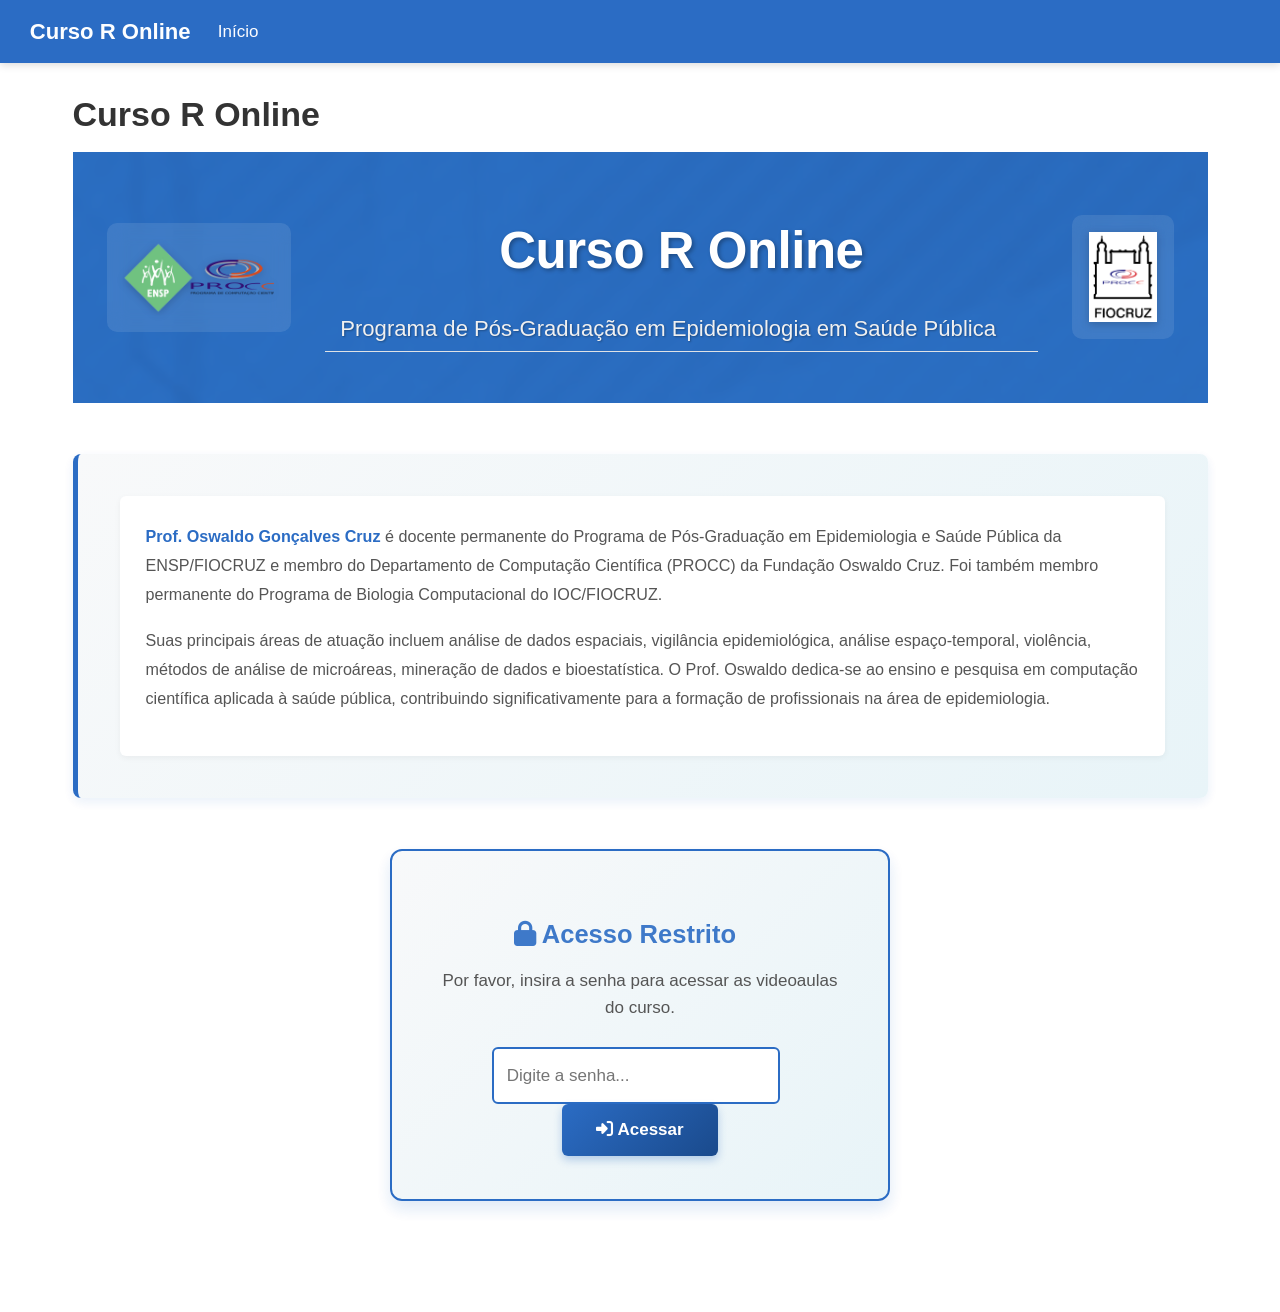
==== docs/index.html @ bd146672 "Adicionar novo recurso" ====
<!DOCTYPE html>
<html xmlns="http://www.w3.org/1999/xhtml" lang="pt-BR" xml:lang="pt-BR"><head>

<meta charset="utf-8">
<meta name="generator" content="quarto-1.4.553">

<meta name="viewport" content="width=device-width, initial-scale=1.0, user-scalable=yes">


<title>Curso R Online</title>
<style>
code{white-space: pre-wrap;}
span.smallcaps{font-variant: small-caps;}
div.columns{display: flex; gap: min(4vw, 1.5em);}
div.column{flex: auto; overflow-x: auto;}
div.hanging-indent{margin-left: 1.5em; text-indent: -1.5em;}
ul.task-list{list-style: none;}
ul.task-list li input[type="checkbox"] {
  width: 0.8em;
  margin: 0 0.8em 0.2em -1em; /* quarto-specific, see https://github.com/quarto-dev/quarto-cli/issues/4556 */ 
  vertical-align: middle;
}
</style>


<script src="site_libs/quarto-nav/quarto-nav.js"></script>
<script src="site_libs/quarto-nav/headroom.min.js"></script>
<script src="site_libs/clipboard/clipboard.min.js"></script>
<script src="site_libs/quarto-search/autocomplete.umd.js"></script>
<script src="site_libs/quarto-search/fuse.min.js"></script>
<script src="site_libs/quarto-search/quarto-search.js"></script>
<meta name="quarto:offset" content="./">
<script src="site_libs/quarto-html/quarto.js"></script>
<script src="site_libs/quarto-html/popper.min.js"></script>
<script src="site_libs/quarto-html/tippy.umd.min.js"></script>
<script src="site_libs/quarto-html/anchor.min.js"></script>
<link href="site_libs/quarto-html/tippy.css" rel="stylesheet">
<link href="site_libs/quarto-html/quarto-syntax-highlighting.css" rel="stylesheet" id="quarto-text-highlighting-styles">
<script src="site_libs/bootstrap/bootstrap.min.js"></script>
<link href="site_libs/bootstrap/bootstrap-icons.css" rel="stylesheet">
<link href="site_libs/bootstrap/bootstrap.min.css" rel="stylesheet" id="quarto-bootstrap" data-mode="light">
<script id="quarto-search-options" type="application/json">{
  "location": "navbar",
  "copy-button": false,
  "collapse-after": 3,
  "panel-placement": "end",
  "type": "overlay",
  "limit": 50,
  "keyboard-shortcut": [
    "f",
    "/",
    "s"
  ],
  "show-item-context": false,
  "language": {
    "search-no-results-text": "Nenhum resultado",
    "search-matching-documents-text": "documentos correspondentes",
    "search-copy-link-title": "Copiar link para a busca",
    "search-hide-matches-text": "Esconder correspondências adicionais",
    "search-more-match-text": "mais correspondência neste documento",
    "search-more-matches-text": "mais correspondências neste documento",
    "search-clear-button-title": "Limpar",
    "search-text-placeholder": "",
    "search-detached-cancel-button-title": "Cancelar",
    "search-submit-button-title": "Enviar",
    "search-label": "Procurar"
  }
}</script>
<script src="auth.js"></script>
<link rel="stylesheet" href="https://cdnjs.cloudflare.com/ajax/libs/font-awesome/6.4.0/css/all.min.css">


<link rel="stylesheet" href="styles.css">
</head>

<body class="nav-fixed">

<div id="quarto-search-results"></div>
  <header id="quarto-header" class="headroom fixed-top">
    <nav class="navbar navbar-expand-lg " data-bs-theme="dark">
      <div class="navbar-container container-fluid">
      <div class="navbar-brand-container mx-auto">
    <a class="navbar-brand" href="./index.html">
    <span class="navbar-title">Curso R Online</span>
    </a>
  </div>
            <div id="quarto-search" class="" title="Procurar"></div>
          <button class="navbar-toggler" type="button" data-bs-toggle="collapse" data-bs-target="#navbarCollapse" aria-controls="navbarCollapse" aria-expanded="false" aria-label="Alternar de navegação" onclick="if (window.quartoToggleHeadroom) { window.quartoToggleHeadroom(); }">
  <span class="navbar-toggler-icon"></span>
</button>
          <div class="collapse navbar-collapse" id="navbarCollapse">
            <ul class="navbar-nav navbar-nav-scroll me-auto">
  <li class="nav-item">
    <a class="nav-link active" href="./index.html" aria-current="page"> 
<span class="menu-text">Início</span></a>
  </li>  
</ul>
          </div> <!-- /navcollapse -->
          <div class="quarto-navbar-tools">
</div>
      </div> <!-- /container-fluid -->
    </nav>
</header>
<!-- content -->
<div id="quarto-content" class="quarto-container page-columns page-rows-contents page-layout-full page-navbar">
<!-- sidebar -->
<!-- margin-sidebar -->
    <div id="quarto-margin-sidebar" class="sidebar margin-sidebar zindex-bottom">
        
    </div>
<!-- main -->
<main class="content column-page" id="quarto-document-content">

<header id="title-block-header" class="quarto-title-block default">
<div class="quarto-title">
<h1 class="title">Curso R Online</h1>
</div>



<div class="quarto-title-meta column-page">

    
  
    
  </div>
  


</header>


<!-- Header com Logos -->
<div class="header-banner">
  <div class="header-content">
    <div class="logo-row">
      <div class="logo-left">
        <img src="logos/ensp_procc.png" alt="Logo ENSP/PROCC">
      </div>
      <div class="header-center">
        <div class="header-text">
          <h1>Curso R Online</h1>
          <h2 class="anchored">Programa de Pós-Graduação em Epidemiologia em Saúde Pública</h2>
        </div>
      </div>
      <div class="logo-right">
        <img src="logos/logo_procc_castelo.png" alt="Logo PROCC Castelo">
      </div>
    </div>
  </div>
</div>

<!-- Seção Sobre o Criador - Simplificada -->
<div class="about-creator">
  <div class="creator-bio">
    <p><strong>Prof. Oswaldo Gonçalves Cruz</strong> é docente permanente do Programa de Pós-Graduação em Epidemiologia e Saúde Pública da ENSP/FIOCRUZ e membro do Departamento de Computação Científica (PROCC) da Fundação Oswaldo Cruz. Foi também membro permanente do Programa de Biologia Computacional do IOC/FIOCRUZ.</p>
    
    <p>Suas principais áreas de atuação incluem análise de dados espaciais, vigilância epidemiológica, análise espaço-temporal, violência, métodos de análise de microáreas, mineração de dados e bioestatística. O Prof. Oswaldo dedica-se ao ensino e pesquisa em computação científica aplicada à saúde pública, contribuindo significativamente para a formação de profissionais na área de epidemiologia.</p>
  </div>
</div>
<!-- Proteção por Senha -->
<div id="password-container">
  <h3 class="anchored"><i class="fas fa-lock"></i> Acesso Restrito</h3>
  <p>Por favor, insira a senha para acessar as videoaulas do curso.</p>
  <input type="password" id="password-input" placeholder="Digite a senha...">
  <button id="submit-btn"><i class="fas fa-sign-in-alt"></i> Acessar</button>
  <p id="error-message"><i class="fas fa-exclamation-circle"></i> Senha incorreta. Tente novamente.</p>
</div>

<!-- Conteúdo Protegido -->
<div id="protected-content">

<div class="content-intro">
  <h2 class="anchored"><i class="fas fa-book"></i> Conteúdo do Curso</h2>
  <p>O Curso está dividido em aulas de no máximo 15 minutos, permitindo um aprendizado progressivo e flexível!</p>
  <p><strong>Antes de mais nada</strong> você deve assistir a aula de apresentação e em seguida as aulas de como instalar o <strong>R</strong> e o <strong>RStudio</strong>.</p>
  <p>Após ter seu ambiente devidamente configurado, siga as instruções de cada vídeo e procure ir acompanhando e reproduzindo os comandos apresentados. Caso o andamento da aula esteja muito rápido, você pode retornar ou pausar o vídeo quando e quantas vezes quiser.</p>
  <p><strong>Dica:</strong> Não se esqueça de verificar a sessão "Conteúdos" em cada vídeo para instruções, links, bibliografia sugerida e muito mais!</p>
</div>

---

## Aulas Disponíveis

<div class="video-card">
  <h3 class="anchored">Apresentação do Curso</h3>
  <p>Vídeo de introdução ao curso de R, apresentando a metodologia, objetivos e estrutura das aulas.</p>
  <!-- SUBSTITUA O '#' PELO LINK DO GOOGLE DRIVE -->
  <a href="#" class="download-btn" target="_blank"><i class="fas fa-download"></i> Baixar Vídeo</a>
</div>

<div class="video-card">
  <h3 class="anchored">Instalação R &amp; RStudio</h3>
  <p>Guia passo a passo para instalação do ambiente R e RStudio no seu computador.</p>
  <!-- SUBSTITUA O '#' PELO LINK DO GOOGLE DRIVE -->
  <a href="#" class="download-btn" target="_blank"><i class="fas fa-download"></i> Baixar Vídeo</a>
</div>

<div class="video-card">
  <h3 class="anchored">Aula 1 - Introdução ao R</h3>
  <p>Primeiros passos com a linguagem R e interface do RStudio. Conceitos fundamentais e primeiros comandos.</p>
  <!-- SUBSTITUA O '#' PELO LINK DO GOOGLE DRIVE -->
  <a href="#" class="download-btn" target="_blank"><i class="fas fa-download"></i> Baixar Vídeo</a>
</div>

<div class="video-card">
  <h3 class="anchored">Aula 2 - R como Calculadora</h3>
  <p>Operações matemáticas básicas e uso do R como uma calculadora avançada com funções especializadas.</p>
  <!-- SUBSTITUA O '#' PELO LINK DO GOOGLE DRIVE -->
  <a href="#" class="download-btn" target="_blank"><i class="fas fa-download"></i> Baixar Vídeo</a>
</div>

<div class="video-card">
  <h3 class="anchored">Aula 3 - Obtendo Ajuda</h3>
  <p>Como utilizar o sistema de ajuda integrado do R para aprender sobre funções, pacotes e resolver dúvidas.</p>
  <!-- SUBSTITUA O '#' PELO LINK DO GOOGLE DRIVE -->
  <a href="#" class="download-btn" target="_blank"><i class="fas fa-download"></i> Baixar Vídeo</a>
</div>

<div class="video-card">
  <h3 class="anchored">Aula 4 - Objetos</h3>
  <p>Conceito fundamental de objetos no R, atribuição de valores, tipos básicos e nomenclatura.</p>
  <!-- SUBSTITUA O '#' PELO LINK DO GOOGLE DRIVE -->
  <a href="#" class="download-btn" target="_blank"><i class="fas fa-download"></i> Baixar Vídeo</a>
</div>

<div class="video-card">
  <h3 class="anchored">Aula 5 - Gerenciando Objetos</h3>
  <p>Como listar, remover e gerenciar os objetos no seu ambiente de trabalho (Workspace).</p>
  <!-- SUBSTITUA O '#' PELO LINK DO GOOGLE DRIVE -->
  <a href="#" class="download-btn" target="_blank"><i class="fas fa-download"></i> Baixar Vídeo</a>
</div>

<div class="video-card">
  <h3 class="anchored">Aula 6a - Vetores parte I</h3>
  <p>Criação e manipulação de vetores numéricos, de caracteres e lógicos. Estrutura fundamental de dados.</p>
  <!-- SUBSTITUA O '#' PELO LINK DO GOOGLE DRIVE -->
  <a href="#" class="download-btn" target="_blank"><i class="fas fa-download"></i> Baixar Vídeo</a>
</div>

<div class="video-card">
  <h3 class="anchored">Aula 6b - Vetores parte II</h3>
  <p>Operações com vetores, indexação, extração de elementos e operações vetorizadas.</p>
  <!-- SUBSTITUA O '#' PELO LINK DO GOOGLE DRIVE -->
  <a href="#" class="download-btn" target="_blank"><i class="fas fa-download"></i> Baixar Vídeo</a>
</div>

<div class="video-card">
  <h3 class="anchored">Aula 7 - Fatores e Datas</h3>
  <p>Trabalhando com variáveis categóricas (fatores), níveis e manipulação de datas no R.</p>
  <!-- SUBSTITUA O '#' PELO LINK DO GOOGLE DRIVE -->
  <a href="#" class="download-btn" target="_blank"><i class="fas fa-download"></i> Baixar Vídeo</a>
</div>

<div class="video-card">
  <h3 class="anchored">Aula 8a - Matrizes parte I</h3>
  <p>Criação e propriedades de matrizes (estruturas bidimensionais) e operações básicas.</p>
  <!-- SUBSTITUA O '#' PELO LINK DO GOOGLE DRIVE -->
  <a href="#" class="download-btn" target="_blank"><i class="fas fa-download"></i> Baixar Vídeo</a>
</div>

<div class="video-card">
  <h3 class="anchored">Aula 8b - Matrizes parte II</h3>
  <p>Operações matriciais avançadas, álgebra linear e indexação em matrizes.</p>
  <!-- SUBSTITUA O '#' PELO LINK DO GOOGLE DRIVE -->
  <a href="#" class="download-btn" target="_blank"><i class="fas fa-download"></i> Baixar Vídeo</a>
</div>

<div class="video-card">
  <h3 class="anchored">Aula 9a - Dataframes parte I</h3>
  <p>Introdução aos dataframes, a estrutura de dados mais importante para análise estatística e manipulação de dados.</p>
  <!-- SUBSTITUA O '#' PELO LINK DO GOOGLE DRIVE -->
  <a href="#" class="download-btn" target="_blank"><i class="fas fa-download"></i> Baixar Vídeo</a>
</div>

<div class="video-card">
  <h3 class="anchored">Aula 9b - Dataframes parte II</h3>
  <p>Manipulação avançada de dataframes, seleção de colunas, filtros, ordenação e transformação de dados.</p>
  <!-- SUBSTITUA O '#' PELO LINK DO GOOGLE DRIVE -->
  <a href="#" class="download-btn" target="_blank"><i class="fas fa-download"></i> Baixar Vídeo</a>
</div>

<div class="video-card">
  <h3 class="anchored">Aula 10 - Listas</h3>
  <p>Criação e uso de listas para armazenar objetos de diferentes tipos e tamanhos de forma flexível.</p>
  <!-- SUBSTITUA O '#' PELO LINK DO GOOGLE DRIVE -->
  <a href="#" class="download-btn" target="_blank"><i class="fas fa-download"></i> Baixar Vídeo</a>
</div>

<div class="video-card">
  <h3 class="anchored">Aula 11a - Importando Dados Parte I</h3>
  <p>Como ler arquivos de texto (.csv, .txt) para dentro do R e preparar dados para análise.</p>
  <!-- SUBSTITUA O '#' PELO LINK DO GOOGLE DRIVE -->
  <a href="#" class="download-btn" target="_blank"><i class="fas fa-download"></i> Baixar Vídeo</a>
</div>

<div class="video-card">
  <h3 class="anchored">Aula 11b - Importando Dados Parte II</h3>
  <p>Importação de dados de outros formatos (Excel, SPSS, etc) e uso de pacotes auxiliares especializados.</p>
  <!-- SUBSTITUA O '#' PELO LINK DO GOOGLE DRIVE -->
  <a href="#" class="download-btn" target="_blank"><i class="fas fa-download"></i> Baixar Vídeo</a>
</div>

---

<footer>
  <p><strong>Curso de R Online - 2026</strong></p>
  <p>Prof. Oswaldo Gonçalves Cruz | Departamento de Computação Científica (PROCC)</p>
  <p>Programa de Pós-Graduação em Epidemiologia em Saúde Pública | ENSP/FIOCRUZ</p>
  <p><small>© Todos os direitos reservados</small></p>
</footer>

</div>



</main> <!-- /main -->
<script id="quarto-html-after-body" type="application/javascript">
window.document.addEventListener("DOMContentLoaded", function (event) {
  const toggleBodyColorMode = (bsSheetEl) => {
    const mode = bsSheetEl.getAttribute("data-mode");
    const bodyEl = window.document.querySelector("body");
    if (mode === "dark") {
      bodyEl.classList.add("quarto-dark");
      bodyEl.classList.remove("quarto-light");
    } else {
      bodyEl.classList.add("quarto-light");
      bodyEl.classList.remove("quarto-dark");
    }
  }
  const toggleBodyColorPrimary = () => {
    const bsSheetEl = window.document.querySelector("link#quarto-bootstrap");
    if (bsSheetEl) {
      toggleBodyColorMode(bsSheetEl);
    }
  }
  toggleBodyColorPrimary();  
  const icon = "";
  const anchorJS = new window.AnchorJS();
  anchorJS.options = {
    placement: 'right',
    icon: icon
  };
  anchorJS.add('.anchored');
  const isCodeAnnotation = (el) => {
    for (const clz of el.classList) {
      if (clz.startsWith('code-annotation-')) {                     
        return true;
      }
    }
    return false;
  }
  const clipboard = new window.ClipboardJS('.code-copy-button', {
    text: function(trigger) {
      const codeEl = trigger.previousElementSibling.cloneNode(true);
      for (const childEl of codeEl.children) {
        if (isCodeAnnotation(childEl)) {
          childEl.remove();
        }
      }
      return codeEl.innerText;
    }
  });
  clipboard.on('success', function(e) {
    // button target
    const button = e.trigger;
    // don't keep focus
    button.blur();
    // flash "checked"
    button.classList.add('code-copy-button-checked');
    var currentTitle = button.getAttribute("title");
    button.setAttribute("title", "Copiada");
    let tooltip;
    if (window.bootstrap) {
      button.setAttribute("data-bs-toggle", "tooltip");
      button.setAttribute("data-bs-placement", "left");
      button.setAttribute("data-bs-title", "Copiada");
      tooltip = new bootstrap.Tooltip(button, 
        { trigger: "manual", 
          customClass: "code-copy-button-tooltip",
          offset: [0, -8]});
      tooltip.show();    
    }
    setTimeout(function() {
      if (tooltip) {
        tooltip.hide();
        button.removeAttribute("data-bs-title");
        button.removeAttribute("data-bs-toggle");
        button.removeAttribute("data-bs-placement");
      }
      button.setAttribute("title", currentTitle);
      button.classList.remove('code-copy-button-checked');
    }, 1000);
    // clear code selection
    e.clearSelection();
  });
    var localhostRegex = new RegExp(/^(?:http|https):\/\/localhost\:?[0-9]*\//);
    var mailtoRegex = new RegExp(/^mailto:/);
      var filterRegex = new RegExp("https:\/\/seu-usuario\.github\.io\/curso_r");
    var isInternal = (href) => {
        return filterRegex.test(href) || localhostRegex.test(href) || mailtoRegex.test(href);
    }
    // Inspect non-navigation links and adorn them if external
 	var links = window.document.querySelectorAll('a[href]:not(.nav-link):not(.navbar-brand):not(.toc-action):not(.sidebar-link):not(.sidebar-item-toggle):not(.pagination-link):not(.no-external):not([aria-hidden]):not(.dropdown-item):not(.quarto-navigation-tool)');
    for (var i=0; i<links.length; i++) {
      const link = links[i];
      if (!isInternal(link.href)) {
        // undo the damage that might have been done by quarto-nav.js in the case of
        // links that we want to consider external
        if (link.dataset.originalHref !== undefined) {
          link.href = link.dataset.originalHref;
        }
      }
    }
  function tippyHover(el, contentFn, onTriggerFn, onUntriggerFn) {
    const config = {
      allowHTML: true,
      maxWidth: 500,
      delay: 100,
      arrow: false,
      appendTo: function(el) {
          return el.parentElement;
      },
      interactive: true,
      interactiveBorder: 10,
      theme: 'quarto',
      placement: 'bottom-start',
    };
    if (contentFn) {
      config.content = contentFn;
    }
    if (onTriggerFn) {
      config.onTrigger = onTriggerFn;
    }
    if (onUntriggerFn) {
      config.onUntrigger = onUntriggerFn;
    }
    window.tippy(el, config); 
  }
  const noterefs = window.document.querySelectorAll('a[role="doc-noteref"]');
  for (var i=0; i<noterefs.length; i++) {
    const ref = noterefs[i];
    tippyHover(ref, function() {
      // use id or data attribute instead here
      let href = ref.getAttribute('data-footnote-href') || ref.getAttribute('href');
      try { href = new URL(href).hash; } catch {}
      const id = href.replace(/^#\/?/, "");
      const note = window.document.getElementById(id);
      if (note) {
        return note.innerHTML;
      } else {
        return "";
      }
    });
  }
  const xrefs = window.document.querySelectorAll('a.quarto-xref');
  const processXRef = (id, note) => {
    // Strip column container classes
    const stripColumnClz = (el) => {
      el.classList.remove("page-full", "page-columns");
      if (el.children) {
        for (const child of el.children) {
          stripColumnClz(child);
        }
      }
    }
    stripColumnClz(note)
    if (id === null || id.startsWith('sec-')) {
      // Special case sections, only their first couple elements
      const container = document.createElement("div");
      if (note.children && note.children.length > 2) {
        container.appendChild(note.children[0].cloneNode(true));
        for (let i = 1; i < note.children.length; i++) {
          const child = note.children[i];
          if (child.tagName === "P" && child.innerText === "") {
            continue;
          } else {
            container.appendChild(child.cloneNode(true));
            break;
          }
        }
        if (window.Quarto?.typesetMath) {
          window.Quarto.typesetMath(container);
        }
        return container.innerHTML
      } else {
        if (window.Quarto?.typesetMath) {
          window.Quarto.typesetMath(note);
        }
        return note.innerHTML;
      }
    } else {
      // Remove any anchor links if they are present
      const anchorLink = note.querySelector('a.anchorjs-link');
      if (anchorLink) {
        anchorLink.remove();
      }
      if (window.Quarto?.typesetMath) {
        window.Quarto.typesetMath(note);
      }
      // TODO in 1.5, we should make sure this works without a callout special case
      if (note.classList.contains("callout")) {
        return note.outerHTML;
      } else {
        return note.innerHTML;
      }
    }
  }
  for (var i=0; i<xrefs.length; i++) {
    const xref = xrefs[i];
    tippyHover(xref, undefined, function(instance) {
      instance.disable();
      let url = xref.getAttribute('href');
      let hash = undefined; 
      if (url.startsWith('#')) {
        hash = url;
      } else {
        try { hash = new URL(url).hash; } catch {}
      }
      if (hash) {
        const id = hash.replace(/^#\/?/, "");
        const note = window.document.getElementById(id);
        if (note !== null) {
          try {
            const html = processXRef(id, note.cloneNode(true));
            instance.setContent(html);
          } finally {
            instance.enable();
            instance.show();
          }
        } else {
          // See if we can fetch this
          fetch(url.split('#')[0])
          .then(res => res.text())
          .then(html => {
            const parser = new DOMParser();
            const htmlDoc = parser.parseFromString(html, "text/html");
            const note = htmlDoc.getElementById(id);
            if (note !== null) {
              const html = processXRef(id, note);
              instance.setContent(html);
            } 
          }).finally(() => {
            instance.enable();
            instance.show();
          });
        }
      } else {
        // See if we can fetch a full url (with no hash to target)
        // This is a special case and we should probably do some content thinning / targeting
        fetch(url)
        .then(res => res.text())
        .then(html => {
          const parser = new DOMParser();
          const htmlDoc = parser.parseFromString(html, "text/html");
          const note = htmlDoc.querySelector('main.content');
          if (note !== null) {
            // This should only happen for chapter cross references
            // (since there is no id in the URL)
            // remove the first header
            if (note.children.length > 0 && note.children[0].tagName === "HEADER") {
              note.children[0].remove();
            }
            const html = processXRef(null, note);
            instance.setContent(html);
          } 
        }).finally(() => {
          instance.enable();
          instance.show();
        });
      }
    }, function(instance) {
    });
  }
      let selectedAnnoteEl;
      const selectorForAnnotation = ( cell, annotation) => {
        let cellAttr = 'data-code-cell="' + cell + '"';
        let lineAttr = 'data-code-annotation="' +  annotation + '"';
        const selector = 'span[' + cellAttr + '][' + lineAttr + ']';
        return selector;
      }
      const selectCodeLines = (annoteEl) => {
        const doc = window.document;
        const targetCell = annoteEl.getAttribute("data-target-cell");
        const targetAnnotation = annoteEl.getAttribute("data-target-annotation");
        const annoteSpan = window.document.querySelector(selectorForAnnotation(targetCell, targetAnnotation));
        const lines = annoteSpan.getAttribute("data-code-lines").split(",");
        const lineIds = lines.map((line) => {
          return targetCell + "-" + line;
        })
        let top = null;
        let height = null;
        let parent = null;
        if (lineIds.length > 0) {
            //compute the position of the single el (top and bottom and make a div)
            const el = window.document.getElementById(lineIds[0]);
            top = el.offsetTop;
            height = el.offsetHeight;
            parent = el.parentElement.parentElement;
          if (lineIds.length > 1) {
            const lastEl = window.document.getElementById(lineIds[lineIds.length - 1]);
            const bottom = lastEl.offsetTop + lastEl.offsetHeight;
            height = bottom - top;
          }
          if (top !== null && height !== null && parent !== null) {
            // cook up a div (if necessary) and position it 
            let div = window.document.getElementById("code-annotation-line-highlight");
            if (div === null) {
              div = window.document.createElement("div");
              div.setAttribute("id", "code-annotation-line-highlight");
              div.style.position = 'absolute';
              parent.appendChild(div);
            }
            div.style.top = top - 2 + "px";
            div.style.height = height + 4 + "px";
            div.style.left = 0;
            let gutterDiv = window.document.getElementById("code-annotation-line-highlight-gutter");
            if (gutterDiv === null) {
              gutterDiv = window.document.createElement("div");
              gutterDiv.setAttribute("id", "code-annotation-line-highlight-gutter");
              gutterDiv.style.position = 'absolute';
              const codeCell = window.document.getElementById(targetCell);
              const gutter = codeCell.querySelector('.code-annotation-gutter');
              gutter.appendChild(gutterDiv);
            }
            gutterDiv.style.top = top - 2 + "px";
            gutterDiv.style.height = height + 4 + "px";
          }
          selectedAnnoteEl = annoteEl;
        }
      };
      const unselectCodeLines = () => {
        const elementsIds = ["code-annotation-line-highlight", "code-annotation-line-highlight-gutter"];
        elementsIds.forEach((elId) => {
          const div = window.document.getElementById(elId);
          if (div) {
            div.remove();
          }
        });
        selectedAnnoteEl = undefined;
      };
        // Handle positioning of the toggle
    window.addEventListener(
      "resize",
      throttle(() => {
        elRect = undefined;
        if (selectedAnnoteEl) {
          selectCodeLines(selectedAnnoteEl);
        }
      }, 10)
    );
    function throttle(fn, ms) {
    let throttle = false;
    let timer;
      return (...args) => {
        if(!throttle) { // first call gets through
            fn.apply(this, args);
            throttle = true;
        } else { // all the others get throttled
            if(timer) clearTimeout(timer); // cancel #2
            timer = setTimeout(() => {
              fn.apply(this, args);
              timer = throttle = false;
            }, ms);
        }
      };
    }
      // Attach click handler to the DT
      const annoteDls = window.document.querySelectorAll('dt[data-target-cell]');
      for (const annoteDlNode of annoteDls) {
        annoteDlNode.addEventListener('click', (event) => {
          const clickedEl = event.target;
          if (clickedEl !== selectedAnnoteEl) {
            unselectCodeLines();
            const activeEl = window.document.querySelector('dt[data-target-cell].code-annotation-active');
            if (activeEl) {
              activeEl.classList.remove('code-annotation-active');
            }
            selectCodeLines(clickedEl);
            clickedEl.classList.add('code-annotation-active');
          } else {
            // Unselect the line
            unselectCodeLines();
            clickedEl.classList.remove('code-annotation-active');
          }
        });
      }
  const findCites = (el) => {
    const parentEl = el.parentElement;
    if (parentEl) {
      const cites = parentEl.dataset.cites;
      if (cites) {
        return {
          el,
          cites: cites.split(' ')
        };
      } else {
        return findCites(el.parentElement)
      }
    } else {
      return undefined;
    }
  };
  var bibliorefs = window.document.querySelectorAll('a[role="doc-biblioref"]');
  for (var i=0; i<bibliorefs.length; i++) {
    const ref = bibliorefs[i];
    const citeInfo = findCites(ref);
    if (citeInfo) {
      tippyHover(citeInfo.el, function() {
        var popup = window.document.createElement('div');
        citeInfo.cites.forEach(function(cite) {
          var citeDiv = window.document.createElement('div');
          citeDiv.classList.add('hanging-indent');
          citeDiv.classList.add('csl-entry');
          var biblioDiv = window.document.getElementById('ref-' + cite);
          if (biblioDiv) {
            citeDiv.innerHTML = biblioDiv.innerHTML;
          }
          popup.appendChild(citeDiv);
        });
        return popup.innerHTML;
      });
    }
  }
});
</script>
</div> <!-- /content -->




</body></html>
---- docs/site_libs/quarto-html/tippy.css ----
.tippy-box[data-animation=fade][data-state=hidden]{opacity:0}[data-tippy-root]{max-width:calc(100vw - 10px)}.tippy-box{position:relative;background-color:#333;color:#fff;border-radius:4px;font-size:14px;line-height:1.4;white-space:normal;outline:0;transition-property:transform,visibility,opacity}.tippy-box[data-placement^=top]>.tippy-arrow{bottom:0}.tippy-box[data-placement^=top]>.tippy-arrow:before{bottom:-7px;left:0;border-width:8px 8px 0;border-top-color:initial;transform-origin:center top}.tippy-box[data-placement^=bottom]>.tippy-arrow{top:0}.tippy-box[data-placement^=bottom]>.tippy-arrow:before{top:-7px;left:0;border-width:0 8px 8px;border-bottom-color:initial;transform-origin:center bottom}.tippy-box[data-placement^=left]>.tippy-arrow{right:0}.tippy-box[data-placement^=left]>.tippy-arrow:before{border-width:8px 0 8px 8px;border-left-color:initial;right:-7px;transform-origin:center left}.tippy-box[data-placement^=right]>.tippy-arrow{left:0}.tippy-box[data-placement^=right]>.tippy-arrow:before{left:-7px;border-width:8px 8px 8px 0;border-right-color:initial;transform-origin:center right}.tippy-box[data-inertia][data-state=visible]{transition-timing-function:cubic-bezier(.54,1.5,.38,1.11)}.tippy-arrow{width:16px;height:16px;color:#333}.tippy-arrow:before{content:"";position:absolute;border-color:transparent;border-style:solid}.tippy-content{position:relative;padding:5px 9px;z-index:1}
---- docs/site_libs/quarto-html/quarto-syntax-highlighting.css ----
/* quarto syntax highlight colors */
:root {
  --quarto-hl-ot-color: #003B4F;
  --quarto-hl-at-color: #657422;
  --quarto-hl-ss-color: #20794D;
  --quarto-hl-an-color: #5E5E5E;
  --quarto-hl-fu-color: #4758AB;
  --quarto-hl-st-color: #20794D;
  --quarto-hl-cf-color: #003B4F;
  --quarto-hl-op-color: #5E5E5E;
  --quarto-hl-er-color: #AD0000;
  --quarto-hl-bn-color: #AD0000;
  --quarto-hl-al-color: #AD0000;
  --quarto-hl-va-color: #111111;
  --quarto-hl-bu-color: inherit;
  --quarto-hl-ex-color: inherit;
  --quarto-hl-pp-color: #AD0000;
  --quarto-hl-in-color: #5E5E5E;
  --quarto-hl-vs-color: #20794D;
  --quarto-hl-wa-color: #5E5E5E;
  --quarto-hl-do-color: #5E5E5E;
  --quarto-hl-im-color: #00769E;
  --quarto-hl-ch-color: #20794D;
  --quarto-hl-dt-color: #AD0000;
  --quarto-hl-fl-color: #AD0000;
  --quarto-hl-co-color: #5E5E5E;
  --quarto-hl-cv-color: #5E5E5E;
  --quarto-hl-cn-color: #8f5902;
  --quarto-hl-sc-color: #5E5E5E;
  --quarto-hl-dv-color: #AD0000;
  --quarto-hl-kw-color: #003B4F;
}

/* other quarto variables */
:root {
  --quarto-font-monospace: SFMono-Regular, Menlo, Monaco, Consolas, "Liberation Mono", "Courier New", monospace;
}

pre > code.sourceCode > span {
  color: #003B4F;
}

code span {
  color: #003B4F;
}

code.sourceCode > span {
  color: #003B4F;
}

div.sourceCode,
div.sourceCode pre.sourceCode {
  color: #003B4F;
}

code span.ot {
  color: #003B4F;
  font-style: inherit;
}

code span.at {
  color: #657422;
  font-style: inherit;
}

code span.ss {
  color: #20794D;
  font-style: inherit;
}

code span.an {
  color: #5E5E5E;
  font-style: inherit;
}

code span.fu {
  color: #4758AB;
  font-style: inherit;
}

code span.st {
  color: #20794D;
  font-style: inherit;
}

code span.cf {
  color: #003B4F;
  font-style: inherit;
}

code span.op {
  color: #5E5E5E;
  font-style: inherit;
}

code span.er {
  color: #AD0000;
  font-style: inherit;
}

code span.bn {
  color: #AD0000;
  font-style: inherit;
}

code span.al {
  color: #AD0000;
  font-style: inherit;
}

code span.va {
  color: #111111;
  font-style: inherit;
}

code span.bu {
  font-style: inherit;
}

code span.ex {
  font-style: inherit;
}

code span.pp {
  color: #AD0000;
  font-style: inherit;
}

code span.in {
  color: #5E5E5E;
  font-style: inherit;
}

code span.vs {
  color: #20794D;
  font-style: inherit;
}

code span.wa {
  color: #5E5E5E;
  font-style: italic;
}

code span.do {
  color: #5E5E5E;
  font-style: italic;
}

code span.im {
  color: #00769E;
  font-style: inherit;
}

code span.ch {
  color: #20794D;
  font-style: inherit;
}

code span.dt {
  color: #AD0000;
  font-style: inherit;
}

code span.fl {
  color: #AD0000;
  font-style: inherit;
}

code span.co {
  color: #5E5E5E;
  font-style: inherit;
}

code span.cv {
  color: #5E5E5E;
  font-style: italic;
}

code span.cn {
  color: #8f5902;
  font-style: inherit;
}

code span.sc {
  color: #5E5E5E;
  font-style: inherit;
}

code span.dv {
  color: #AD0000;
  font-style: inherit;
}

code span.kw {
  color: #003B4F;
  font-style: inherit;
}

.prevent-inlining {
  content: "</";
}

/*# sourceMappingURL=debc5d5d77c3f9108843748ff7464032.css.map */
---- docs/styles.css ----
/* Custom CSS for Curso R Online */

:root {
  --procc-blue: #2B6CC4;
  --procc-dark-blue: #1a4a8c;
  --ensp-green: #00A65A;
  --accent-orange: #E67E22;
}

* {
  margin: 0;
  padding: 0;
  box-sizing: border-box;
}

body {
  font-family: 'Segoe UI', Tahoma, Geneva, Verdana, sans-serif;
  line-height: 1.6;
  color: #333;
}

/* Ocultar botão de alternância de tema */
.quarto-navbar-tools .quarto-color-scheme-toggle,
.quarto-navbar-tools .quarto-reader-toggle,
.navbar-right .quarto-color-scheme-toggle {
  display: none !important;
}

.navbar {
  background-color: var(--procc-blue) !important;
  box-shadow: 0 2px 8px rgba(0,0,0,0.15);
}

.navbar-title {
  font-weight: bold;
  font-size: 1.3rem;
}

/* Header com barra PROCC */
.header-banner {
  background: linear-gradient(135deg, var(--procc-blue) 0%, var(--procc-dark-blue) 100%);
  background-image: url('logos/barra_procc.png');
  background-size: cover;
  background-position: center;
  background-attachment: fixed;
  color: white;
  padding: 2rem;
  position: relative;
  overflow: hidden;
}

.header-banner::before {
  content: '';
  position: absolute;
  top: 0;
  left: 0;
  right: 0;
  bottom: 0;
  background: rgba(43, 108, 196, 0.85);
  z-index: 1;
}

.header-content {
  position: relative;
  z-index: 2;
  max-width: 1400px;
  margin: 0 auto;
}

.logo-row {
  display: flex;
  justify-content: space-between;
  align-items: center;
  gap: 2rem;
  flex-wrap: wrap;
}

.logo-left {
  display: flex;
  align-items: center;
  justify-content: center;
  background: rgba(255, 255, 255, 0.1);
  padding: 1rem;
  border-radius: 10px;
  backdrop-filter: blur(10px);
  transition: transform 0.3s ease, background 0.3s ease;
  flex-shrink: 0;
}

.logo-left:hover {
  transform: translateY(-5px);
  background: rgba(255, 255, 255, 0.2);
}

.logo-left img {
  max-height: 90px;
  max-width: 150px;
  filter: drop-shadow(0 2px 4px rgba(0,0,0,0.2));
}

.header-center {
  flex: 1;
  text-align: center;
}

.header-text {
  margin: 0;
}

.header-text h1 {
  font-size: 3rem;
  font-weight: 700;
  margin-bottom: 0.5rem;
  text-shadow: 2px 2px 4px rgba(0,0,0,0.3);
  letter-spacing: -0.5px;
}

.header-text h2 {
  font-size: 1.3rem;
  font-weight: 300;
  color: #f0f0f0;
  text-shadow: 1px 1px 2px rgba(0,0,0,0.3);
}

.logo-right {
  display: flex;
  align-items: center;
  justify-content: center;
  background: rgba(255, 255, 255, 0.1);
  padding: 1rem;
  border-radius: 10px;
  backdrop-filter: blur(10px);
  transition: transform 0.3s ease, background 0.3s ease;
  flex-shrink: 0;
}

.logo-right:hover {
  transform: translateY(-5px);
  background: rgba(255, 255, 255, 0.2);
}

.logo-right img {
  max-height: 90px;
  max-width: 150px;
  filter: drop-shadow(0 2px 4px rgba(0,0,0,0.2));
}

/* Seção Sobre o Criador - Simplificada */
.about-creator {
  background: linear-gradient(135deg, #f8f9fa 0%, #e8f4f8 100%);
  border-left: 5px solid var(--procc-blue);
  padding: 2.5rem;
  margin: 3rem 0;
  border-radius: 8px;
  box-shadow: 0 4px 12px rgba(43, 108, 196, 0.1);
}

.creator-bio {
  background: white;
  padding: 1.5rem;
  border-radius: 6px;
  box-shadow: 0 2px 6px rgba(0,0,0,0.05);
  color: #555;
  line-height: 1.8;
  font-size: 0.95rem;
}

.creator-bio p {
  margin-bottom: 1rem;
}

.creator-bio strong {
  color: var(--procc-blue);
}

@media (max-width: 1024px) {
  .logo-row {
    flex-direction: column;
    gap: 1.5rem;
  }

  .header-text h1 {
    font-size: 2.5rem;
  }

  .header-text h2 {
    font-size: 1.1rem;
  }
}

@media (max-width: 768px) {
  .header-banner {
    padding: 1.5rem;
  }

  .logo-row {
    flex-direction: column;
    gap: 1rem;
  }

  .header-text h1 {
    font-size: 2rem;
  }

  .header-text h2 {
    font-size: 1rem;
  }

  .logo-left,
  .logo-right {
    width: 100%;
  }
}

/* Password protection styling */
#password-container {
  background: linear-gradient(135deg, #f8f9fa 0%, #e8f4f8 100%);
  border: 2px solid var(--procc-blue);
  border-radius: 12px;
  padding: 2.5rem;
  margin: 2rem auto;
  text-align: center;
  box-shadow: 0 8px 16px rgba(43, 108, 196, 0.15);
  max-width: 500px;
}

#password-container h3 {
  color: var(--procc-blue);
  margin-bottom: 1rem;
  font-size: 1.5rem;
}

#password-container p {
  color: #555;
  margin-bottom: 1.5rem;
}

#password-input {
  padding: 0.75rem;
  font-size: 1rem;
  border: 2px solid var(--procc-blue);
  border-radius: 6px;
  margin-right: 0.5rem;
  width: 70%;
  max-width: 300px;
  transition: border-color 0.3s, box-shadow 0.3s;
}

#password-input:focus {
  outline: none;
  border-color: var(--procc-dark-blue);
  box-shadow: 0 0 0 3px rgba(43, 108, 196, 0.1);
}

#submit-btn {
  padding: 0.75rem 2rem;
  font-size: 1rem;
  background: linear-gradient(135deg, var(--procc-blue), var(--procc-dark-blue));
  color: white;
  border: none;
  border-radius: 6px;
  cursor: pointer;
  font-weight: 600;
  transition: transform 0.2s, box-shadow 0.2s;
  box-shadow: 0 4px 8px rgba(43, 108, 196, 0.3);
}

#submit-btn:hover {
  transform: translateY(-2px);
  box-shadow: 0 6px 12px rgba(43, 108, 196, 0.4);
}

#submit-btn:active {
  transform: translateY(0);
}

#error-message {
  color: #dc3545;
  margin-top: 1rem;
  display: none;
  font-weight: 500;
}

/* Hidden content initially */
#protected-content {
  display: none;
}

/* Seção de Conteúdo */
.content-intro {
  background: linear-gradient(135deg, #f8f9fa 0%, #e8f4f8 100%);
  padding: 2rem;
  border-radius: 8px;
  margin-bottom: 2rem;
  border-left: 4px solid var(--procc-blue);
}

.content-intro h2 {
  color: var(--procc-blue);
  margin-bottom: 1rem;
}

.content-intro p {
  color: #555;
  margin-bottom: 0.8rem;
  line-height: 1.8;
}

.video-card {
  border: 1px solid #e0e0e0;
  border-radius: 10px;
  padding: 1.5rem;
  margin-bottom: 1.5rem;
  background: white;
  box-shadow: 0 2px 8px rgba(0,0,0,0.08);
  transition: all 0.3s ease;
  border-left: 4px solid transparent;
}

.video-card:hover {
  transform: translateY(-4px);
  box-shadow: 0 8px 16px rgba(43, 108, 196, 0.15);
  border-left-color: var(--procc-blue);
}

.video-card h3 {
  color: var(--procc-blue);
  margin-top: 0;
  margin-bottom: 0.8rem;
  font-size: 1.2rem;
  display: flex;
  align-items: center;
  gap: 0.5rem;
}

.video-card h3::before {
  content: '▶';
  font-size: 0.9rem;
  color: var(--accent-orange);
}

.video-card p {
  color: #666;
  margin-bottom: 1rem;
  font-size: 0.95rem;
}

.download-btn {
  display: inline-block;
  background: linear-gradient(135deg, var(--procc-blue), var(--procc-dark-blue));
  color: white;
  padding: 0.6rem 1.2rem;
  text-decoration: none;
  border-radius: 6px;
  font-weight: 600;
  margin-top: 0.5rem;
  transition: all 0.3s ease;
  box-shadow: 0 4px 8px rgba(43, 108, 196, 0.2);
  border: none;
  cursor: pointer;
  font-size: 0.95rem;
}

.download-btn:hover {
  transform: translateY(-2px);
  box-shadow: 0 6px 12px rgba(43, 108, 196, 0.3);
  color: white;
  text-decoration: none;
}

.download-btn i {
  margin-right: 0.5rem;
}

footer {
  margin-top: 4rem;
  padding: 2rem;
  border-top: 2px solid #eee;
  text-align: center;
  color: #777;
  background: #f8f9fa;
  border-radius: 8px 8px 0 0;
}

footer p {
  margin: 0.5rem 0;
}

footer strong {
  color: var(--procc-blue);
}

/* Responsividade */
@media (max-width: 768px) {
  .header-banner {
    padding: 1rem;
  }

  .header-text h1 {
    font-size: 1.8rem;
  }

  .header-text h2 {
    font-size: 0.9rem;
  }

  .logo-row {
    flex-direction: column;
  }

  #password-input {
    width: 100%;
    margin-bottom: 1rem;
    display: block;
  }

  #submit-btn {
    width: 100%;
  }
}
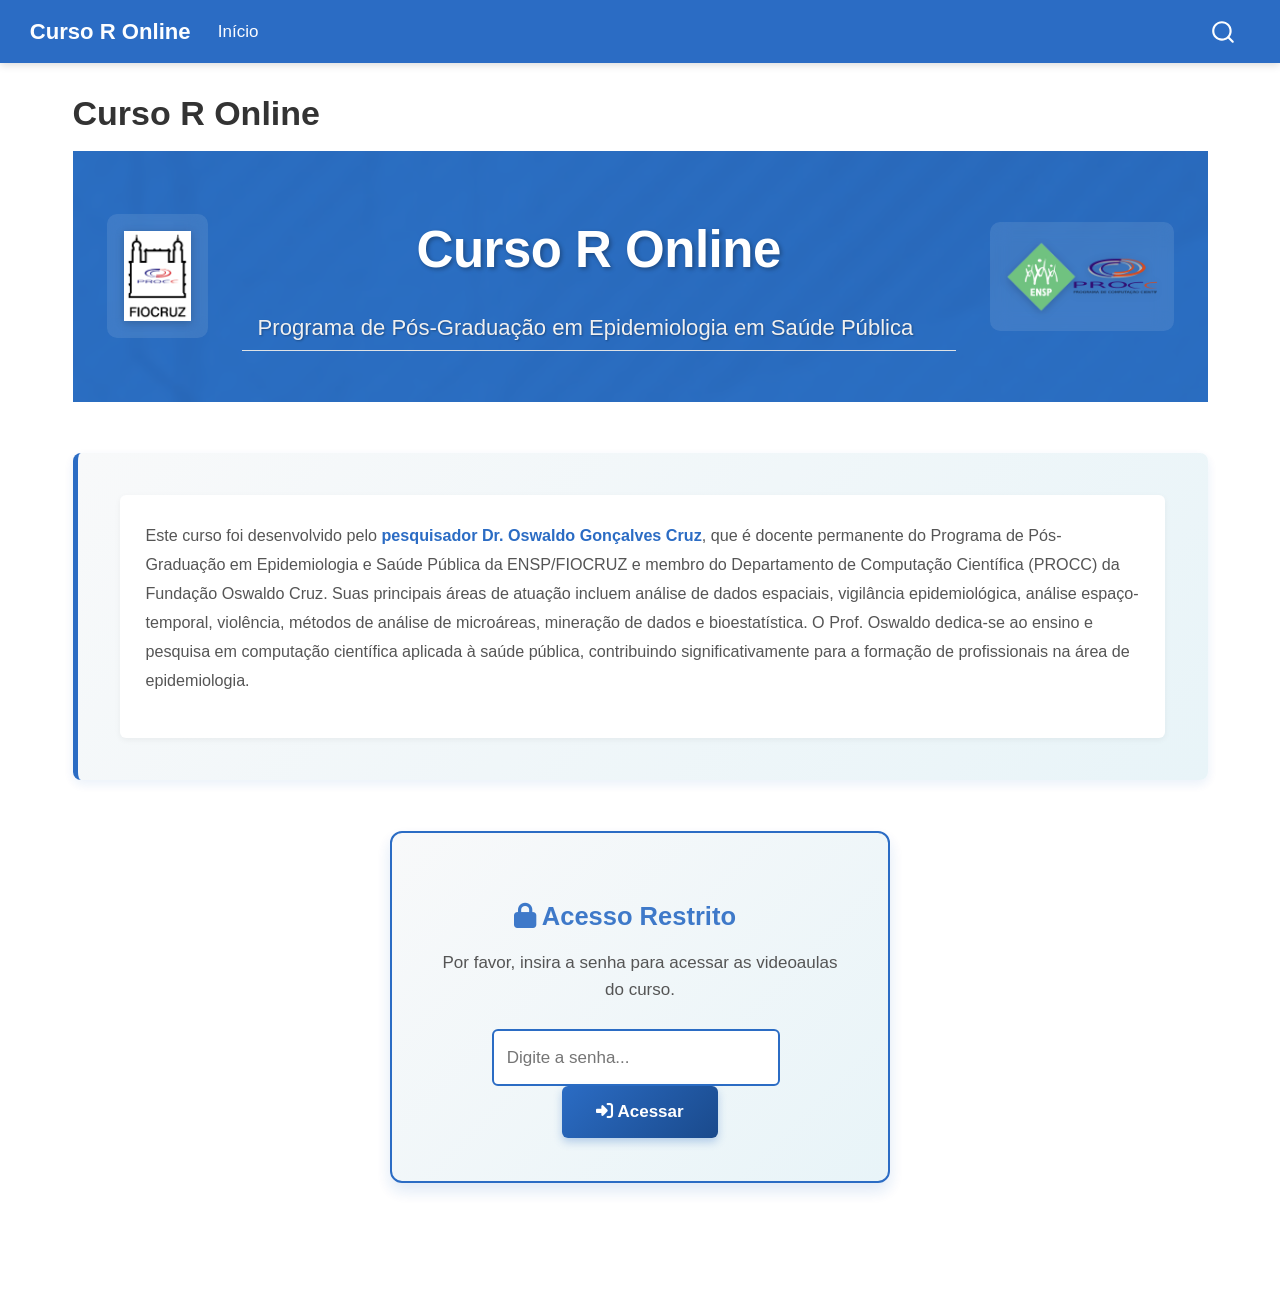
==== commit e137eff1: "14junho2" ====
--- a/docs/index.html
+++ b/docs/index.html
@@ -2,13 +2,16 @@
 <html xmlns="http://www.w3.org/1999/xhtml" lang="pt-BR" xml:lang="pt-BR"><head>
 
 <meta charset="utf-8">
-<meta name="generator" content="quarto-1.4.553">
+<meta name="generator" content="quarto-1.9.36">
 
 <meta name="viewport" content="width=device-width, initial-scale=1.0, user-scalable=yes">
 
 
 <title>Curso R Online</title>
 <style>
+/* Default styles provided by pandoc.
+** See https://pandoc.org/MANUAL.html#variables-for-html for config info.
+*/
 code{white-space: pre-wrap;}
 span.smallcaps{font-variant: small-caps;}
 div.columns{display: flex; gap: min(4vw, 1.5em);}
@@ -30,15 +33,16 @@
 <script src="site_libs/quarto-search/fuse.min.js"></script>
 <script src="site_libs/quarto-search/quarto-search.js"></script>
 <meta name="quarto:offset" content="./">
-<script src="site_libs/quarto-html/quarto.js"></script>
+<script src="site_libs/quarto-html/quarto.js" type="module"></script>
+<script src="site_libs/quarto-html/tabsets/tabsets.js" type="module"></script>
 <script src="site_libs/quarto-html/popper.min.js"></script>
 <script src="site_libs/quarto-html/tippy.umd.min.js"></script>
 <script src="site_libs/quarto-html/anchor.min.js"></script>
 <link href="site_libs/quarto-html/tippy.css" rel="stylesheet">
-<link href="site_libs/quarto-html/quarto-syntax-highlighting.css" rel="stylesheet" id="quarto-text-highlighting-styles">
+<link href="site_libs/quarto-html/quarto-syntax-highlighting-845c23b38eaddc0f92fda52bfe77a8c8.css" rel="stylesheet" id="quarto-text-highlighting-styles">
 <script src="site_libs/bootstrap/bootstrap.min.js"></script>
 <link href="site_libs/bootstrap/bootstrap-icons.css" rel="stylesheet">
-<link href="site_libs/bootstrap/bootstrap.min.css" rel="stylesheet" id="quarto-bootstrap" data-mode="light">
+<link href="site_libs/bootstrap/bootstrap-463b9e22854d0dc06522c81e27de4f28.min.css" rel="stylesheet" append-hash="true" id="quarto-bootstrap" data-mode="light">
 <script id="quarto-search-options" type="application/json">{
   "location": "navbar",
   "copy-button": false,
@@ -73,7 +77,7 @@
 <link rel="stylesheet" href="styles.css">
 </head>
 
-<body class="nav-fixed">
+<body class="nav-fixed quarto-light">
 
 <div id="quarto-search-results"></div>
   <header id="quarto-header" class="headroom fixed-top">
@@ -85,7 +89,7 @@
     </a>
   </div>
             <div id="quarto-search" class="" title="Procurar"></div>
-          <button class="navbar-toggler" type="button" data-bs-toggle="collapse" data-bs-target="#navbarCollapse" aria-controls="navbarCollapse" aria-expanded="false" aria-label="Alternar de navegação" onclick="if (window.quartoToggleHeadroom) { window.quartoToggleHeadroom(); }">
+          <button class="navbar-toggler" type="button" data-bs-toggle="collapse" data-bs-target="#navbarCollapse" aria-controls="navbarCollapse" role="menu" aria-expanded="false" aria-label="Alternar de navegação" onclick="if (window.quartoToggleHeadroom) { window.quartoToggleHeadroom(); }">
   <span class="navbar-toggler-icon"></span>
 </button>
           <div class="collapse navbar-collapse" id="navbarCollapse">
@@ -96,7 +100,7 @@
   </li>  
 </ul>
           </div> <!-- /navcollapse -->
-          <div class="quarto-navbar-tools">
+            <div class="quarto-navbar-tools">
 </div>
       </div> <!-- /container-fluid -->
     </nav>
@@ -135,7 +139,7 @@
   <div class="header-content">
     <div class="logo-row">
       <div class="logo-left">
-        <img src="logos/ensp_procc.png" alt="Logo ENSP/PROCC">
+        <img src="logos/logo_procc_castelo.png" alt="Logo PROCC Castelo">
       </div>
       <div class="header-center">
         <div class="header-text">
@@ -144,7 +148,7 @@
         </div>
       </div>
       <div class="logo-right">
-        <img src="logos/logo_procc_castelo.png" alt="Logo PROCC Castelo">
+        <img src="logos/ensp_procc.png" alt="Logo ENSP/PROCC">
       </div>
     </div>
   </div>
@@ -153,9 +157,7 @@
 <!-- Seção Sobre o Criador - Simplificada -->
 <div class="about-creator">
   <div class="creator-bio">
-    <p><strong>Prof. Oswaldo Gonçalves Cruz</strong> é docente permanente do Programa de Pós-Graduação em Epidemiologia e Saúde Pública da ENSP/FIOCRUZ e membro do Departamento de Computação Científica (PROCC) da Fundação Oswaldo Cruz. Foi também membro permanente do Programa de Biologia Computacional do IOC/FIOCRUZ.</p>
-    
-    <p>Suas principais áreas de atuação incluem análise de dados espaciais, vigilância epidemiológica, análise espaço-temporal, violência, métodos de análise de microáreas, mineração de dados e bioestatística. O Prof. Oswaldo dedica-se ao ensino e pesquisa em computação científica aplicada à saúde pública, contribuindo significativamente para a formação de profissionais na área de epidemiologia.</p>
+    <p>Este curso foi desenvolvido pelo <strong>pesquisador Dr. Oswaldo Gonçalves Cruz</strong>, que é docente permanente do Programa de Pós-Graduação em Epidemiologia e Saúde Pública da ENSP/FIOCRUZ e membro do Departamento de Computação Científica (PROCC) da Fundação Oswaldo Cruz. Suas principais áreas de atuação incluem análise de dados espaciais, vigilância epidemiológica, análise espaço-temporal, violência, métodos de análise de microáreas, mineração de dados e bioestatística. O Prof. Oswaldo dedica-se ao ensino e pesquisa em computação científica aplicada à saúde pública, contribuindo significativamente para a formação de profissionais na área de epidemiologia.</p>
   </div>
 </div>
 <!-- Proteção por Senha -->
@@ -178,10 +180,6 @@
   <p><strong>Dica:</strong> Não se esqueça de verificar a sessão "Conteúdos" em cada vídeo para instruções, links, bibliografia sugerida e muito mais!</p>
 </div>
 
----
-
-## Aulas Disponíveis
-
 <div class="video-card">
   <h3 class="anchored">Apresentação do Curso</h3>
   <p>Vídeo de introdução ao curso de R, apresentando a metodologia, objetivos e estrutura das aulas.</p>
@@ -316,43 +314,58 @@
 
 </main> <!-- /main -->
 <script id="quarto-html-after-body" type="application/javascript">
-window.document.addEventListener("DOMContentLoaded", function (event) {
-  const toggleBodyColorMode = (bsSheetEl) => {
-    const mode = bsSheetEl.getAttribute("data-mode");
-    const bodyEl = window.document.querySelector("body");
-    if (mode === "dark") {
-      bodyEl.classList.add("quarto-dark");
-      bodyEl.classList.remove("quarto-light");
-    } else {
-      bodyEl.classList.add("quarto-light");
-      bodyEl.classList.remove("quarto-dark");
-    }
-  }
-  const toggleBodyColorPrimary = () => {
-    const bsSheetEl = window.document.querySelector("link#quarto-bootstrap");
-    if (bsSheetEl) {
-      toggleBodyColorMode(bsSheetEl);
-    }
-  }
-  toggleBodyColorPrimary();  
-  const icon = "";
-  const anchorJS = new window.AnchorJS();
-  anchorJS.options = {
-    placement: 'right',
-    icon: icon
-  };
-  anchorJS.add('.anchored');
-  const isCodeAnnotation = (el) => {
-    for (const clz of el.classList) {
-      if (clz.startsWith('code-annotation-')) {                     
-        return true;
-      }
-    }
-    return false;
-  }
-  const clipboard = new window.ClipboardJS('.code-copy-button', {
-    text: function(trigger) {
-      const codeEl = trigger.previousElementSibling.cloneNode(true);
+  window.document.addEventListener("DOMContentLoaded", function (event) {
+    const icon = "";
+    const anchorJS = new window.AnchorJS();
+    anchorJS.options = {
+      placement: 'right',
+      icon: icon
+    };
+    anchorJS.add('.anchored');
+    const isCodeAnnotation = (el) => {
+      for (const clz of el.classList) {
+        if (clz.startsWith('code-annotation-')) {                     
+          return true;
+        }
+      }
+      return false;
+    }
+    const onCopySuccess = function(e) {
+      // button target
+      const button = e.trigger;
+      // don't keep focus
+      button.blur();
+      // flash "checked"
+      button.classList.add('code-copy-button-checked');
+      var currentTitle = button.getAttribute("title");
+      button.setAttribute("title", "Copiada");
+      let tooltip;
+      if (window.bootstrap) {
+        button.setAttribute("data-bs-toggle", "tooltip");
+        button.setAttribute("data-bs-placement", "left");
+        button.setAttribute("data-bs-title", "Copiada");
+        tooltip = new bootstrap.Tooltip(button, 
+          { trigger: "manual", 
+            customClass: "code-copy-button-tooltip",
+            offset: [0, -8]});
+        tooltip.show();    
+      }
+      setTimeout(function() {
+        if (tooltip) {
+          tooltip.hide();
+          button.removeAttribute("data-bs-title");
+          button.removeAttribute("data-bs-toggle");
+          button.removeAttribute("data-bs-placement");
+        }
+        button.setAttribute("title", currentTitle);
+        button.classList.remove('code-copy-button-checked');
+      }, 1000);
+      // clear code selection
+      e.clearSelection();
+    }
+    const getTextToCopy = function(trigger) {
+      const outerScaffold = trigger.parentElement.cloneNode(true);
+      const codeEl = outerScaffold.querySelector('code');
       for (const childEl of codeEl.children) {
         if (isCodeAnnotation(childEl)) {
           childEl.remove();
@@ -360,184 +373,184 @@
       }
       return codeEl.innerText;
     }
-  });
-  clipboard.on('success', function(e) {
-    // button target
-    const button = e.trigger;
-    // don't keep focus
-    button.blur();
-    // flash "checked"
-    button.classList.add('code-copy-button-checked');
-    var currentTitle = button.getAttribute("title");
-    button.setAttribute("title", "Copiada");
-    let tooltip;
-    if (window.bootstrap) {
-      button.setAttribute("data-bs-toggle", "tooltip");
-      button.setAttribute("data-bs-placement", "left");
-      button.setAttribute("data-bs-title", "Copiada");
-      tooltip = new bootstrap.Tooltip(button, 
-        { trigger: "manual", 
-          customClass: "code-copy-button-tooltip",
-          offset: [0, -8]});
-      tooltip.show();    
-    }
-    setTimeout(function() {
-      if (tooltip) {
-        tooltip.hide();
-        button.removeAttribute("data-bs-title");
-        button.removeAttribute("data-bs-toggle");
-        button.removeAttribute("data-bs-placement");
-      }
-      button.setAttribute("title", currentTitle);
-      button.classList.remove('code-copy-button-checked');
-    }, 1000);
-    // clear code selection
-    e.clearSelection();
-  });
-    var localhostRegex = new RegExp(/^(?:http|https):\/\/localhost\:?[0-9]*\//);
-    var mailtoRegex = new RegExp(/^mailto:/);
-      var filterRegex = new RegExp("https:\/\/seu-usuario\.github\.io\/curso_r");
-    var isInternal = (href) => {
-        return filterRegex.test(href) || localhostRegex.test(href) || mailtoRegex.test(href);
-    }
-    // Inspect non-navigation links and adorn them if external
- 	var links = window.document.querySelectorAll('a[href]:not(.nav-link):not(.navbar-brand):not(.toc-action):not(.sidebar-link):not(.sidebar-item-toggle):not(.pagination-link):not(.no-external):not([aria-hidden]):not(.dropdown-item):not(.quarto-navigation-tool)');
-    for (var i=0; i<links.length; i++) {
-      const link = links[i];
-      if (!isInternal(link.href)) {
-        // undo the damage that might have been done by quarto-nav.js in the case of
-        // links that we want to consider external
-        if (link.dataset.originalHref !== undefined) {
-          link.href = link.dataset.originalHref;
-        }
-      }
-    }
-  function tippyHover(el, contentFn, onTriggerFn, onUntriggerFn) {
-    const config = {
-      allowHTML: true,
-      maxWidth: 500,
-      delay: 100,
-      arrow: false,
-      appendTo: function(el) {
-          return el.parentElement;
-      },
-      interactive: true,
-      interactiveBorder: 10,
-      theme: 'quarto',
-      placement: 'bottom-start',
-    };
-    if (contentFn) {
-      config.content = contentFn;
-    }
-    if (onTriggerFn) {
-      config.onTrigger = onTriggerFn;
-    }
-    if (onUntriggerFn) {
-      config.onUntrigger = onUntriggerFn;
-    }
-    window.tippy(el, config); 
-  }
-  const noterefs = window.document.querySelectorAll('a[role="doc-noteref"]');
-  for (var i=0; i<noterefs.length; i++) {
-    const ref = noterefs[i];
-    tippyHover(ref, function() {
-      // use id or data attribute instead here
-      let href = ref.getAttribute('data-footnote-href') || ref.getAttribute('href');
-      try { href = new URL(href).hash; } catch {}
-      const id = href.replace(/^#\/?/, "");
-      const note = window.document.getElementById(id);
-      if (note) {
-        return note.innerHTML;
+    const clipboard = new window.ClipboardJS('.code-copy-button:not([data-in-quarto-modal])', {
+      text: getTextToCopy
+    });
+    clipboard.on('success', onCopySuccess);
+    if (window.document.getElementById('quarto-embedded-source-code-modal')) {
+      const clipboardModal = new window.ClipboardJS('.code-copy-button[data-in-quarto-modal]', {
+        text: getTextToCopy,
+        container: window.document.getElementById('quarto-embedded-source-code-modal')
+      });
+      clipboardModal.on('success', onCopySuccess);
+    }
+      var localhostRegex = new RegExp(/^(?:http|https):\/\/localhost\:?[0-9]*\//);
+      var mailtoRegex = new RegExp(/^mailto:/);
+        var filterRegex = new RegExp("https:\/\/seu-usuario\.github\.io\/curso_r");
+      var isInternal = (href) => {
+          return filterRegex.test(href) || localhostRegex.test(href) || mailtoRegex.test(href);
+      }
+      // Inspect non-navigation links and adorn them if external
+     var links = window.document.querySelectorAll('a[href]:not(.nav-link):not(.navbar-brand):not(.toc-action):not(.sidebar-link):not(.sidebar-item-toggle):not(.pagination-link):not(.no-external):not([aria-hidden]):not(.dropdown-item):not(.quarto-navigation-tool):not(.about-link)');
+      for (var i=0; i<links.length; i++) {
+        const link = links[i];
+        if (!isInternal(link.href)) {
+          // undo the damage that might have been done by quarto-nav.js in the case of
+          // links that we want to consider external
+          if (link.dataset.originalHref !== undefined) {
+            link.href = link.dataset.originalHref;
+          }
+        }
+      }
+    function tippyHover(el, contentFn, onTriggerFn, onUntriggerFn) {
+      const config = {
+        allowHTML: true,
+        maxWidth: 500,
+        delay: 100,
+        arrow: false,
+        appendTo: function(el) {
+            return el.parentElement;
+        },
+        interactive: true,
+        interactiveBorder: 10,
+        theme: 'quarto',
+        placement: 'bottom-start',
+      };
+      if (contentFn) {
+        config.content = contentFn;
+      }
+      if (onTriggerFn) {
+        config.onTrigger = onTriggerFn;
+      }
+      if (onUntriggerFn) {
+        config.onUntrigger = onUntriggerFn;
+      }
+      window.tippy(el, config); 
+    }
+    const noterefs = window.document.querySelectorAll('a[role="doc-noteref"]');
+    for (var i=0; i<noterefs.length; i++) {
+      const ref = noterefs[i];
+      tippyHover(ref, function() {
+        // use id or data attribute instead here
+        let href = ref.getAttribute('data-footnote-href') || ref.getAttribute('href');
+        try { href = new URL(href).hash; } catch {}
+        const id = href.replace(/^#\/?/, "");
+        const note = window.document.getElementById(id);
+        if (note) {
+          return note.innerHTML;
+        } else {
+          return "";
+        }
+      });
+    }
+    const xrefs = window.document.querySelectorAll('a.quarto-xref');
+    const processXRef = (id, note) => {
+      // Strip column container classes
+      const stripColumnClz = (el) => {
+        el.classList.remove("page-full", "page-columns");
+        if (el.children) {
+          for (const child of el.children) {
+            stripColumnClz(child);
+          }
+        }
+      }
+      stripColumnClz(note)
+      if (id === null || id.startsWith('sec-')) {
+        // Special case sections, only their first couple elements
+        const container = document.createElement("div");
+        if (note.children && note.children.length > 2) {
+          container.appendChild(note.children[0].cloneNode(true));
+          for (let i = 1; i < note.children.length; i++) {
+            const child = note.children[i];
+            if (child.tagName === "P" && child.innerText === "") {
+              continue;
+            } else {
+              container.appendChild(child.cloneNode(true));
+              break;
+            }
+          }
+          if (window.Quarto?.typesetMath) {
+            window.Quarto.typesetMath(container);
+          }
+          return container.innerHTML
+        } else {
+          if (window.Quarto?.typesetMath) {
+            window.Quarto.typesetMath(note);
+          }
+          return note.innerHTML;
+        }
       } else {
-        return "";
-      }
-    });
-  }
-  const xrefs = window.document.querySelectorAll('a.quarto-xref');
-  const processXRef = (id, note) => {
-    // Strip column container classes
-    const stripColumnClz = (el) => {
-      el.classList.remove("page-full", "page-columns");
-      if (el.children) {
-        for (const child of el.children) {
-          stripColumnClz(child);
-        }
-      }
-    }
-    stripColumnClz(note)
-    if (id === null || id.startsWith('sec-')) {
-      // Special case sections, only their first couple elements
-      const container = document.createElement("div");
-      if (note.children && note.children.length > 2) {
-        container.appendChild(note.children[0].cloneNode(true));
-        for (let i = 1; i < note.children.length; i++) {
-          const child = note.children[i];
-          if (child.tagName === "P" && child.innerText === "") {
-            continue;
-          } else {
-            container.appendChild(child.cloneNode(true));
-            break;
-          }
-        }
-        if (window.Quarto?.typesetMath) {
-          window.Quarto.typesetMath(container);
-        }
-        return container.innerHTML
-      } else {
+        // Remove any anchor links if they are present
+        const anchorLink = note.querySelector('a.anchorjs-link');
+        if (anchorLink) {
+          anchorLink.remove();
+        }
         if (window.Quarto?.typesetMath) {
           window.Quarto.typesetMath(note);
         }
-        return note.innerHTML;
-      }
-    } else {
-      // Remove any anchor links if they are present
-      const anchorLink = note.querySelector('a.anchorjs-link');
-      if (anchorLink) {
-        anchorLink.remove();
-      }
-      if (window.Quarto?.typesetMath) {
-        window.Quarto.typesetMath(note);
-      }
-      // TODO in 1.5, we should make sure this works without a callout special case
-      if (note.classList.contains("callout")) {
-        return note.outerHTML;
-      } else {
-        return note.innerHTML;
-      }
-    }
-  }
-  for (var i=0; i<xrefs.length; i++) {
-    const xref = xrefs[i];
-    tippyHover(xref, undefined, function(instance) {
-      instance.disable();
-      let url = xref.getAttribute('href');
-      let hash = undefined; 
-      if (url.startsWith('#')) {
-        hash = url;
-      } else {
-        try { hash = new URL(url).hash; } catch {}
-      }
-      if (hash) {
-        const id = hash.replace(/^#\/?/, "");
-        const note = window.document.getElementById(id);
-        if (note !== null) {
-          try {
-            const html = processXRef(id, note.cloneNode(true));
-            instance.setContent(html);
-          } finally {
-            instance.enable();
-            instance.show();
-          }
+        if (note.classList.contains("callout")) {
+          return note.outerHTML;
         } else {
-          // See if we can fetch this
-          fetch(url.split('#')[0])
+          return note.innerHTML;
+        }
+      }
+    }
+    for (var i=0; i<xrefs.length; i++) {
+      const xref = xrefs[i];
+      tippyHover(xref, undefined, function(instance) {
+        instance.disable();
+        let url = xref.getAttribute('href');
+        let hash = undefined; 
+        if (url.startsWith('#')) {
+          hash = url;
+        } else {
+          try { hash = new URL(url).hash; } catch {}
+        }
+        if (hash) {
+          const id = hash.replace(/^#\/?/, "");
+          const note = window.document.getElementById(id);
+          if (note !== null) {
+            try {
+              const html = processXRef(id, note.cloneNode(true));
+              instance.setContent(html);
+            } finally {
+              instance.enable();
+              instance.show();
+            }
+          } else {
+            // See if we can fetch this
+            fetch(url.split('#')[0])
+            .then(res => res.text())
+            .then(html => {
+              const parser = new DOMParser();
+              const htmlDoc = parser.parseFromString(html, "text/html");
+              const note = htmlDoc.getElementById(id);
+              if (note !== null) {
+                const html = processXRef(id, note);
+                instance.setContent(html);
+              } 
+            }).finally(() => {
+              instance.enable();
+              instance.show();
+            });
+          }
+        } else {
+          // See if we can fetch a full url (with no hash to target)
+          // This is a special case and we should probably do some content thinning / targeting
+          fetch(url)
           .then(res => res.text())
           .then(html => {
             const parser = new DOMParser();
             const htmlDoc = parser.parseFromString(html, "text/html");
-            const note = htmlDoc.getElementById(id);
+            const note = htmlDoc.querySelector('main.content');
             if (note !== null) {
-              const html = processXRef(id, note);
+              // This should only happen for chapter cross references
+              // (since there is no id in the URL)
+              // remove the first header
+              if (note.children.length > 0 && note.children[0].tagName === "HEADER") {
+                note.children[0].remove();
+              }
+              const html = processXRef(null, note);
               instance.setContent(html);
             } 
           }).finally(() => {
@@ -545,185 +558,161 @@
             instance.show();
           });
         }
+      }, function(instance) {
+      });
+    }
+        let selectedAnnoteEl;
+        const selectorForAnnotation = ( cell, annotation) => {
+          let cellAttr = 'data-code-cell="' + cell + '"';
+          let lineAttr = 'data-code-annotation="' +  annotation + '"';
+          const selector = 'span[' + cellAttr + '][' + lineAttr + ']';
+          return selector;
+        }
+        const selectCodeLines = (annoteEl) => {
+          const doc = window.document;
+          const targetCell = annoteEl.getAttribute("data-target-cell");
+          const targetAnnotation = annoteEl.getAttribute("data-target-annotation");
+          const annoteSpan = window.document.querySelector(selectorForAnnotation(targetCell, targetAnnotation));
+          const lines = annoteSpan.getAttribute("data-code-lines").split(",");
+          const lineIds = lines.map((line) => {
+            return targetCell + "-" + line;
+          })
+          let top = null;
+          let height = null;
+          let parent = null;
+          if (lineIds.length > 0) {
+              //compute the position of the single el (top and bottom and make a div)
+              const el = window.document.getElementById(lineIds[0]);
+              top = el.offsetTop;
+              height = el.offsetHeight;
+              parent = el.parentElement.parentElement;
+            if (lineIds.length > 1) {
+              const lastEl = window.document.getElementById(lineIds[lineIds.length - 1]);
+              const bottom = lastEl.offsetTop + lastEl.offsetHeight;
+              height = bottom - top;
+            }
+            if (top !== null && height !== null && parent !== null) {
+              // cook up a div (if necessary) and position it 
+              let div = window.document.getElementById("code-annotation-line-highlight");
+              if (div === null) {
+                div = window.document.createElement("div");
+                div.setAttribute("id", "code-annotation-line-highlight");
+                div.style.position = 'absolute';
+                parent.appendChild(div);
+              }
+              div.style.top = top - 2 + "px";
+              div.style.height = height + 4 + "px";
+              div.style.left = 0;
+              let gutterDiv = window.document.getElementById("code-annotation-line-highlight-gutter");
+              if (gutterDiv === null) {
+                gutterDiv = window.document.createElement("div");
+                gutterDiv.setAttribute("id", "code-annotation-line-highlight-gutter");
+                gutterDiv.style.position = 'absolute';
+                const codeCell = window.document.getElementById(targetCell);
+                const gutter = codeCell.querySelector('.code-annotation-gutter');
+                gutter.appendChild(gutterDiv);
+              }
+              gutterDiv.style.top = top - 2 + "px";
+              gutterDiv.style.height = height + 4 + "px";
+            }
+            selectedAnnoteEl = annoteEl;
+          }
+        };
+        const unselectCodeLines = () => {
+          const elementsIds = ["code-annotation-line-highlight", "code-annotation-line-highlight-gutter"];
+          elementsIds.forEach((elId) => {
+            const div = window.document.getElementById(elId);
+            if (div) {
+              div.remove();
+            }
+          });
+          selectedAnnoteEl = undefined;
+        };
+          // Handle positioning of the toggle
+      window.addEventListener(
+        "resize",
+        throttle(() => {
+          elRect = undefined;
+          if (selectedAnnoteEl) {
+            selectCodeLines(selectedAnnoteEl);
+          }
+        }, 10)
+      );
+      function throttle(fn, ms) {
+      let throttle = false;
+      let timer;
+        return (...args) => {
+          if(!throttle) { // first call gets through
+              fn.apply(this, args);
+              throttle = true;
+          } else { // all the others get throttled
+              if(timer) clearTimeout(timer); // cancel #2
+              timer = setTimeout(() => {
+                fn.apply(this, args);
+                timer = throttle = false;
+              }, ms);
+          }
+        };
+      }
+        // Attach click handler to the DT
+        const annoteDls = window.document.querySelectorAll('dt[data-target-cell]');
+        for (const annoteDlNode of annoteDls) {
+          annoteDlNode.addEventListener('click', (event) => {
+            const clickedEl = event.target;
+            if (clickedEl !== selectedAnnoteEl) {
+              unselectCodeLines();
+              const activeEl = window.document.querySelector('dt[data-target-cell].code-annotation-active');
+              if (activeEl) {
+                activeEl.classList.remove('code-annotation-active');
+              }
+              selectCodeLines(clickedEl);
+              clickedEl.classList.add('code-annotation-active');
+            } else {
+              // Unselect the line
+              unselectCodeLines();
+              clickedEl.classList.remove('code-annotation-active');
+            }
+          });
+        }
+    const findCites = (el) => {
+      const parentEl = el.parentElement;
+      if (parentEl) {
+        const cites = parentEl.dataset.cites;
+        if (cites) {
+          return {
+            el,
+            cites: cites.split(' ')
+          };
+        } else {
+          return findCites(el.parentElement)
+        }
       } else {
-        // See if we can fetch a full url (with no hash to target)
-        // This is a special case and we should probably do some content thinning / targeting
-        fetch(url)
-        .then(res => res.text())
-        .then(html => {
-          const parser = new DOMParser();
-          const htmlDoc = parser.parseFromString(html, "text/html");
-          const note = htmlDoc.querySelector('main.content');
-          if (note !== null) {
-            // This should only happen for chapter cross references
-            // (since there is no id in the URL)
-            // remove the first header
-            if (note.children.length > 0 && note.children[0].tagName === "HEADER") {
-              note.children[0].remove();
+        return undefined;
+      }
+    };
+    var bibliorefs = window.document.querySelectorAll('a[role="doc-biblioref"]');
+    for (var i=0; i<bibliorefs.length; i++) {
+      const ref = bibliorefs[i];
+      const citeInfo = findCites(ref);
+      if (citeInfo) {
+        tippyHover(citeInfo.el, function() {
+          var popup = window.document.createElement('div');
+          citeInfo.cites.forEach(function(cite) {
+            var citeDiv = window.document.createElement('div');
+            citeDiv.classList.add('hanging-indent');
+            citeDiv.classList.add('csl-entry');
+            var biblioDiv = window.document.getElementById('ref-' + cite);
+            if (biblioDiv) {
+              citeDiv.innerHTML = biblioDiv.innerHTML;
             }
-            const html = processXRef(null, note);
-            instance.setContent(html);
-          } 
-        }).finally(() => {
-          instance.enable();
-          instance.show();
+            popup.appendChild(citeDiv);
+          });
+          return popup.innerHTML;
         });
       }
-    }, function(instance) {
-    });
-  }
-      let selectedAnnoteEl;
-      const selectorForAnnotation = ( cell, annotation) => {
-        let cellAttr = 'data-code-cell="' + cell + '"';
-        let lineAttr = 'data-code-annotation="' +  annotation + '"';
-        const selector = 'span[' + cellAttr + '][' + lineAttr + ']';
-        return selector;
-      }
-      const selectCodeLines = (annoteEl) => {
-        const doc = window.document;
-        const targetCell = annoteEl.getAttribute("data-target-cell");
-        const targetAnnotation = annoteEl.getAttribute("data-target-annotation");
-        const annoteSpan = window.document.querySelector(selectorForAnnotation(targetCell, targetAnnotation));
-        const lines = annoteSpan.getAttribute("data-code-lines").split(",");
-        const lineIds = lines.map((line) => {
-          return targetCell + "-" + line;
-        })
-        let top = null;
-        let height = null;
-        let parent = null;
-        if (lineIds.length > 0) {
-            //compute the position of the single el (top and bottom and make a div)
-            const el = window.document.getElementById(lineIds[0]);
-            top = el.offsetTop;
-            height = el.offsetHeight;
-            parent = el.parentElement.parentElement;
-          if (lineIds.length > 1) {
-            const lastEl = window.document.getElementById(lineIds[lineIds.length - 1]);
-            const bottom = lastEl.offsetTop + lastEl.offsetHeight;
-            height = bottom - top;
-          }
-          if (top !== null && height !== null && parent !== null) {
-            // cook up a div (if necessary) and position it 
-            let div = window.document.getElementById("code-annotation-line-highlight");
-            if (div === null) {
-              div = window.document.createElement("div");
-              div.setAttribute("id", "code-annotation-line-highlight");
-              div.style.position = 'absolute';
-              parent.appendChild(div);
-            }
-            div.style.top = top - 2 + "px";
-            div.style.height = height + 4 + "px";
-            div.style.left = 0;
-            let gutterDiv = window.document.getElementById("code-annotation-line-highlight-gutter");
-            if (gutterDiv === null) {
-              gutterDiv = window.document.createElement("div");
-              gutterDiv.setAttribute("id", "code-annotation-line-highlight-gutter");
-              gutterDiv.style.position = 'absolute';
-              const codeCell = window.document.getElementById(targetCell);
-              const gutter = codeCell.querySelector('.code-annotation-gutter');
-              gutter.appendChild(gutterDiv);
-            }
-            gutterDiv.style.top = top - 2 + "px";
-            gutterDiv.style.height = height + 4 + "px";
-          }
-          selectedAnnoteEl = annoteEl;
-        }
-      };
-      const unselectCodeLines = () => {
-        const elementsIds = ["code-annotation-line-highlight", "code-annotation-line-highlight-gutter"];
-        elementsIds.forEach((elId) => {
-          const div = window.document.getElementById(elId);
-          if (div) {
-            div.remove();
-          }
-        });
-        selectedAnnoteEl = undefined;
-      };
-        // Handle positioning of the toggle
-    window.addEventListener(
-      "resize",
-      throttle(() => {
-        elRect = undefined;
-        if (selectedAnnoteEl) {
-          selectCodeLines(selectedAnnoteEl);
-        }
-      }, 10)
-    );
-    function throttle(fn, ms) {
-    let throttle = false;
-    let timer;
-      return (...args) => {
-        if(!throttle) { // first call gets through
-            fn.apply(this, args);
-            throttle = true;
-        } else { // all the others get throttled
-            if(timer) clearTimeout(timer); // cancel #2
-            timer = setTimeout(() => {
-              fn.apply(this, args);
-              timer = throttle = false;
-            }, ms);
-        }
-      };
-    }
-      // Attach click handler to the DT
-      const annoteDls = window.document.querySelectorAll('dt[data-target-cell]');
-      for (const annoteDlNode of annoteDls) {
-        annoteDlNode.addEventListener('click', (event) => {
-          const clickedEl = event.target;
-          if (clickedEl !== selectedAnnoteEl) {
-            unselectCodeLines();
-            const activeEl = window.document.querySelector('dt[data-target-cell].code-annotation-active');
-            if (activeEl) {
-              activeEl.classList.remove('code-annotation-active');
-            }
-            selectCodeLines(clickedEl);
-            clickedEl.classList.add('code-annotation-active');
-          } else {
-            // Unselect the line
-            unselectCodeLines();
-            clickedEl.classList.remove('code-annotation-active');
-          }
-        });
-      }
-  const findCites = (el) => {
-    const parentEl = el.parentElement;
-    if (parentEl) {
-      const cites = parentEl.dataset.cites;
-      if (cites) {
-        return {
-          el,
-          cites: cites.split(' ')
-        };
-      } else {
-        return findCites(el.parentElement)
-      }
-    } else {
-      return undefined;
-    }
-  };
-  var bibliorefs = window.document.querySelectorAll('a[role="doc-biblioref"]');
-  for (var i=0; i<bibliorefs.length; i++) {
-    const ref = bibliorefs[i];
-    const citeInfo = findCites(ref);
-    if (citeInfo) {
-      tippyHover(citeInfo.el, function() {
-        var popup = window.document.createElement('div');
-        citeInfo.cites.forEach(function(cite) {
-          var citeDiv = window.document.createElement('div');
-          citeDiv.classList.add('hanging-indent');
-          citeDiv.classList.add('csl-entry');
-          var biblioDiv = window.document.getElementById('ref-' + cite);
-          if (biblioDiv) {
-            citeDiv.innerHTML = biblioDiv.innerHTML;
-          }
-          popup.appendChild(citeDiv);
-        });
-        return popup.innerHTML;
-      });
-    }
-  }
-});
-</script>
+    }
+  });
+  </script>
 </div> <!-- /content -->
 
 
--- a/docs/site_libs/quarto-html/quarto-syntax-highlighting-845c23b38eaddc0f92fda52bfe77a8c8.css
+++ b/docs/site_libs/quarto-html/quarto-syntax-highlighting-845c23b38eaddc0f92fda52bfe77a8c8.css
@@ -0,0 +1,236 @@
+/* quarto syntax highlight colors */
+:root {
+  --quarto-hl-ot-color: #003B4F;
+  --quarto-hl-at-color: #657422;
+  --quarto-hl-ss-color: #20794D;
+  --quarto-hl-an-color: #5E5E5E;
+  --quarto-hl-fu-color: #4758AB;
+  --quarto-hl-st-color: #20794D;
+  --quarto-hl-cf-color: #003B4F;
+  --quarto-hl-op-color: #5E5E5E;
+  --quarto-hl-er-color: #AD0000;
+  --quarto-hl-bn-color: #AD0000;
+  --quarto-hl-al-color: #AD0000;
+  --quarto-hl-va-color: #111111;
+  --quarto-hl-bu-color: inherit;
+  --quarto-hl-ex-color: inherit;
+  --quarto-hl-pp-color: #AD0000;
+  --quarto-hl-in-color: #5E5E5E;
+  --quarto-hl-vs-color: #20794D;
+  --quarto-hl-wa-color: #5E5E5E;
+  --quarto-hl-do-color: #5E5E5E;
+  --quarto-hl-im-color: #00769E;
+  --quarto-hl-ch-color: #20794D;
+  --quarto-hl-dt-color: #AD0000;
+  --quarto-hl-fl-color: #AD0000;
+  --quarto-hl-co-color: #5E5E5E;
+  --quarto-hl-cv-color: #5E5E5E;
+  --quarto-hl-cn-color: #8f5902;
+  --quarto-hl-sc-color: #5E5E5E;
+  --quarto-hl-dv-color: #AD0000;
+  --quarto-hl-kw-color: #003B4F;
+}
+
+/* other quarto variables */
+:root {
+  --quarto-font-monospace: SFMono-Regular, Menlo, Monaco, Consolas, "Liberation Mono", "Courier New", monospace;
+}
+
+/* syntax highlight based on Pandoc's rules */
+pre > code.sourceCode > span {
+  color: #003B4F;
+}
+
+code.sourceCode > span {
+  color: #003B4F;
+}
+
+div.sourceCode,
+div.sourceCode pre.sourceCode {
+  color: #003B4F;
+}
+
+/* Normal */
+code span {
+  color: #003B4F;
+}
+
+/* Alert */
+code span.al {
+  color: #AD0000;
+  font-style: inherit;
+}
+
+/* Annotation */
+code span.an {
+  color: #5E5E5E;
+  font-style: inherit;
+}
+
+/* Attribute */
+code span.at {
+  color: #657422;
+  font-style: inherit;
+}
+
+/* BaseN */
+code span.bn {
+  color: #AD0000;
+  font-style: inherit;
+}
+
+/* BuiltIn */
+code span.bu {
+  font-style: inherit;
+}
+
+/* ControlFlow */
+code span.cf {
+  color: #003B4F;
+  font-weight: bold;
+  font-style: inherit;
+}
+
+/* Char */
+code span.ch {
+  color: #20794D;
+  font-style: inherit;
+}
+
+/* Constant */
+code span.cn {
+  color: #8f5902;
+  font-style: inherit;
+}
+
+/* Comment */
+code span.co {
+  color: #5E5E5E;
+  font-style: inherit;
+}
+
+/* CommentVar */
+code span.cv {
+  color: #5E5E5E;
+  font-style: italic;
+}
+
+/* Documentation */
+code span.do {
+  color: #5E5E5E;
+  font-style: italic;
+}
+
+/* DataType */
+code span.dt {
+  color: #AD0000;
+  font-style: inherit;
+}
+
+/* DecVal */
+code span.dv {
+  color: #AD0000;
+  font-style: inherit;
+}
+
+/* Error */
+code span.er {
+  color: #AD0000;
+  font-style: inherit;
+}
+
+/* Extension */
+code span.ex {
+  font-style: inherit;
+}
+
+/* Float */
+code span.fl {
+  color: #AD0000;
+  font-style: inherit;
+}
+
+/* Function */
+code span.fu {
+  color: #4758AB;
+  font-style: inherit;
+}
+
+/* Import */
+code span.im {
+  color: #00769E;
+  font-style: inherit;
+}
+
+/* Information */
+code span.in {
+  color: #5E5E5E;
+  font-style: inherit;
+}
+
+/* Keyword */
+code span.kw {
+  color: #003B4F;
+  font-weight: bold;
+  font-style: inherit;
+}
+
+/* Operator */
+code span.op {
+  color: #5E5E5E;
+  font-style: inherit;
+}
+
+/* Other */
+code span.ot {
+  color: #003B4F;
+  font-style: inherit;
+}
+
+/* Preprocessor */
+code span.pp {
+  color: #AD0000;
+  font-style: inherit;
+}
+
+/* SpecialChar */
+code span.sc {
+  color: #5E5E5E;
+  font-style: inherit;
+}
+
+/* SpecialString */
+code span.ss {
+  color: #20794D;
+  font-style: inherit;
+}
+
+/* String */
+code span.st {
+  color: #20794D;
+  font-style: inherit;
+}
+
+/* Variable */
+code span.va {
+  color: #111111;
+  font-style: inherit;
+}
+
+/* VerbatimString */
+code span.vs {
+  color: #20794D;
+  font-style: inherit;
+}
+
+/* Warning */
+code span.wa {
+  color: #5E5E5E;
+  font-style: italic;
+}
+
+.prevent-inlining {
+  content: "</";
+}
+
+/*# sourceMappingURL=ac89f0bb514bba72461919f78549e31c.css.map */
